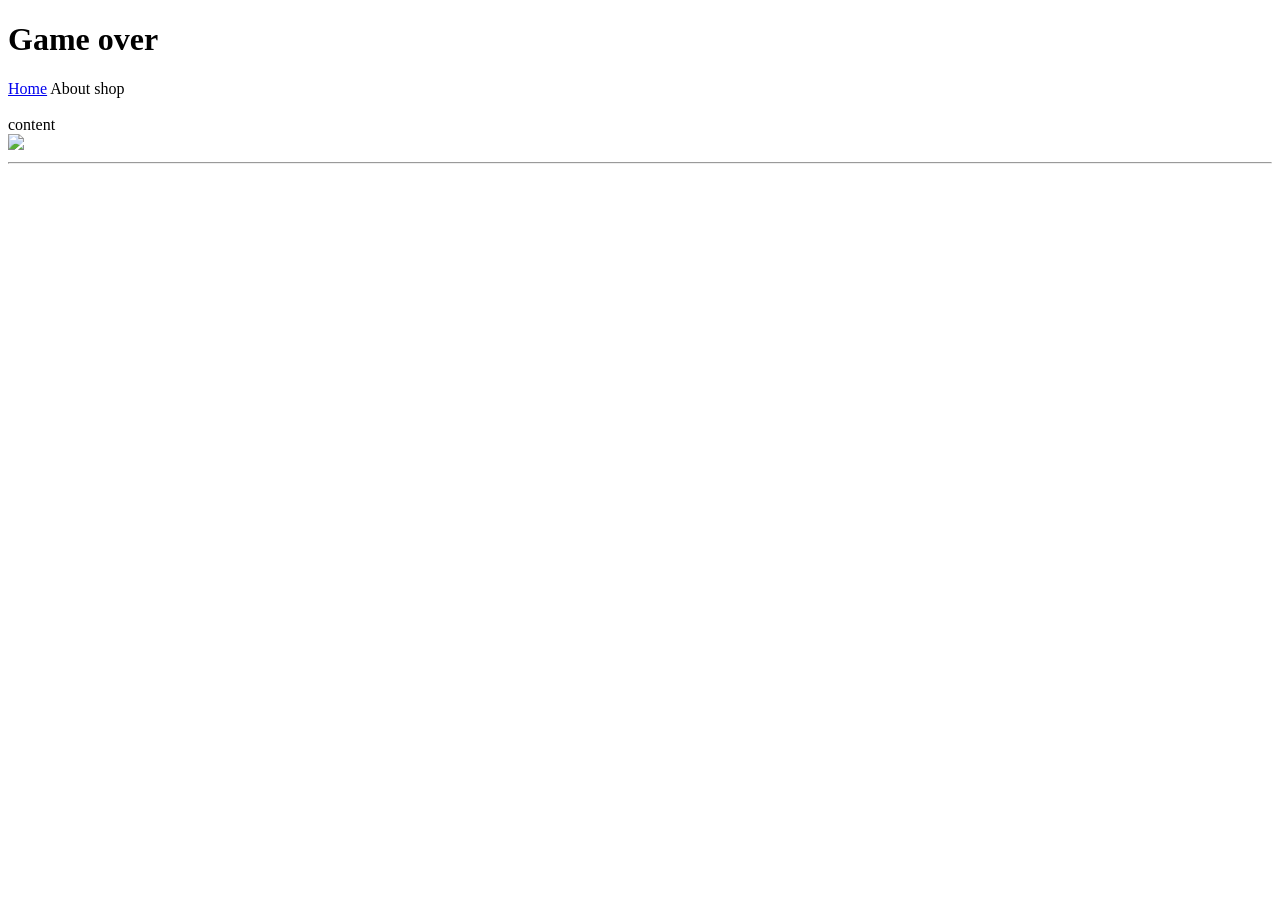
==== project(html).html @ 09778d8e "first" ====
<!DOCTYPE html>
<head>
    <title>this is my page </title>
</head>

<body>
    <div>
        <div><h1>Game over</h1>
            <a href="htpps://google.com" target="_blank" >Home</a>
            <a>About</a>
            <a>shop</a>
        </div>

    </div>
    <br />
    <div>content</div>
    <img src="https://m.media-amazon.com/images/I/912gn5T5vmL._AC_UF1000,1000_QL80_.jpg" 
    width="200"
    />
    <hr />
    <br />

</body>
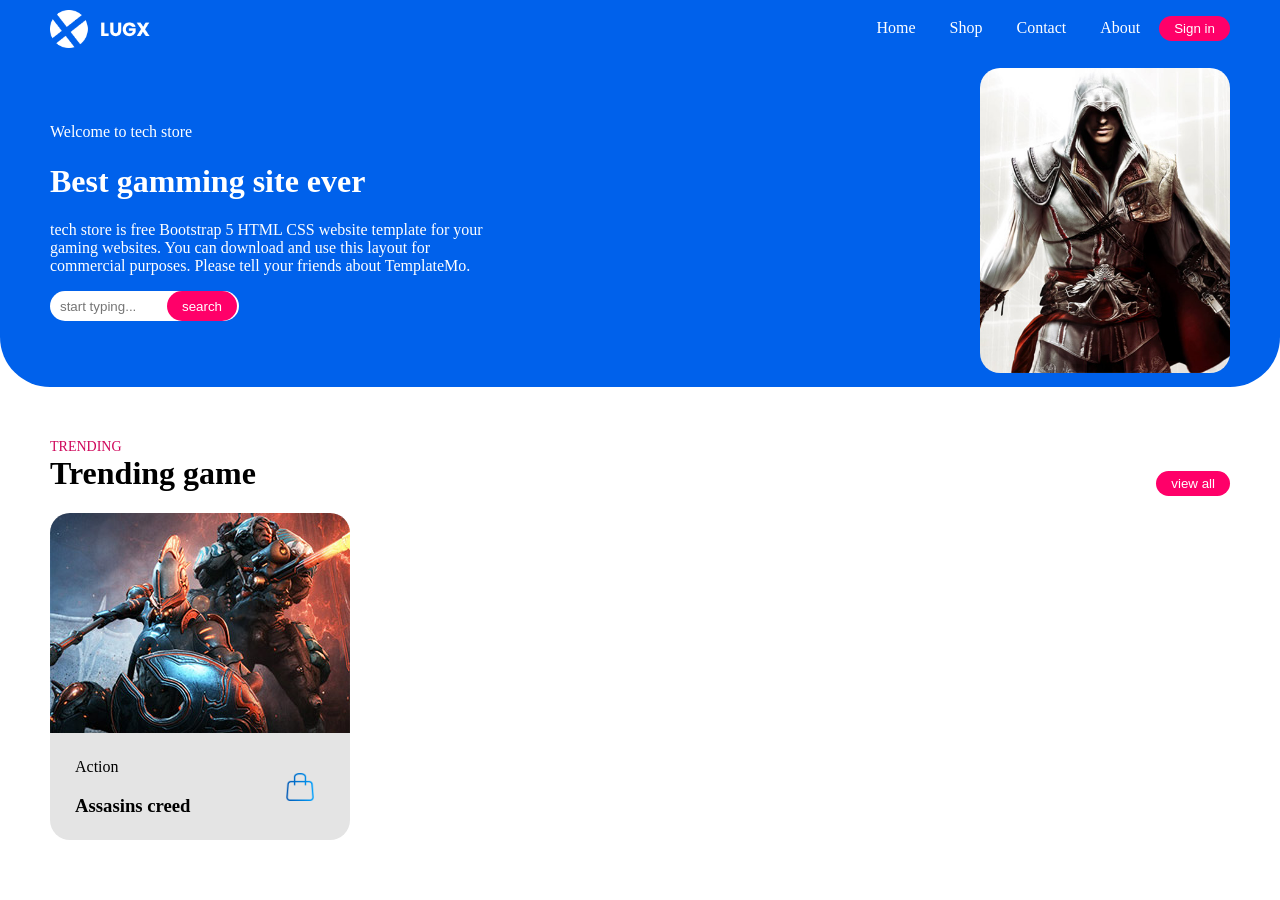
==== commit 3bed4b9f: "modifier 2" ====
--- a/project(html).html
+++ b/project(html).html
@@ -1,23 +1,69 @@
 <!DOCTYPE html>
 <head>
-    <title>this is my page </title>
+    <link rel="preconnect" href="https://fonts.googleapis.com">
+    <link rel="preconnect" href="https://fonts.gstatic.com" crossorigin>
+    <link href="https://fonts.googleapis.com/css2?family=Roboto:ital,
+    wght@0,100..900;1,100..900&display=swap" rel="stylesheet">
+    <title>tech store</title>
 </head>
+    
+<link rel="stylesheet" href="style.css" />
 
 <body>
-    <div>
-        <div><h1>Game over</h1>
-            <a href="htpps://google.com" target="_blank" >Home</a>
-            <a>About</a>
-            <a>shop</a>
+    <!-- HEADER -->
+    <div class="header" >
+        <img src = "images/logo.png" 
+            width="100"
+        />
+        <div class="header-link">
+            <a href="#">Home</a>
+            <a href="#">Shop</a>
+            <a href="#">Contact</a>
+            <a href="#">About</a>
+            <button class="btn">Sign in</button>
         </div>
+    </div>
 
-    </div>
-    <br />
-    <div>content</div>
-    <img src="https://m.media-amazon.com/images/I/912gn5T5vmL._AC_UF1000,1000_QL80_.jpg" 
-    width="200"
-    />
-    <hr />
-    <br />
+    <!-- page landing-->
+     <div class="page-landing">
+        <div class="page-landing-left-section" >
+            <span>Welcome to tech store </span>
+            <h1>Best gamming site ever </h1>
+            <p>tech store is free Bootstrap 5 HTML CSS website template for your
+            gaming websites. You can download and use this layout for commercial
+            purposes. Please tell your friends about TemplateMo.</p>
+            <div class="page-landing-button">
+                <input placeholder="start typing..."/>
+                <button class="btn">search</button>
+            </div>
+        </div>
+        <div class="page-landing-image">
+            <img src="images/banner-image.jpg" />
+        </div>
+     </div>
 
+     <!--Trender container-->
+     <div class="trending-container">
+        <div>
+            <span>Trending</span>
+            <div class="trending-header">
+                <h1>Trending game</h1>
+                <button class="btn" >view all</button>
+            </div>
+        </div>
+        <div class="trending-cards">
+            <div class="cards">
+                <img src="images/trending-01.jpg" />
+                <div class="card-info">
+                    <div class="card-name">
+                        <p>Action</p>
+                        <h3>Assasins creed </h3>
+                    </div >
+                    <a>
+                        <img src="images/online-shopping.png" />
+                    </a>
+                </div>
+            </div>
+        </div>
+     </div>
 </body>
--- a/style.css
+++ b/style.css
@@ -0,0 +1,120 @@
+
+body 
+{
+    margin: 0px ;
+    .roboto-link {
+    font-family: "Roboto", sans-serif;
+    font-optical-sizing: auto;
+    font-weight: 400;
+    font-style: normal;
+    font-variation-settings:
+        "wdth" 100;
+    }
+}
+
+.header {
+    background-color: #0061eb;
+    display: flex;
+    justify-content: space-between;
+    align-items: center;
+    padding: 10px 50px ;
+}
+
+.header-link a {
+    color: white;
+    padding: 5px 15px;
+    text-decoration: none;
+}
+
+.header-link a:hover {
+    color: gold;
+    background-color: #1b76f8;
+    border-radius: 25px;
+}
+
+.btn {
+    background-color: #ff0069;
+    color: white;
+    border: 0px ;
+    border-radius: 25px ;
+    padding: 5px 15px ;
+}
+
+.btn:hover {
+    background-color: #ff62a3;
+}
+
+
+.page-landing {
+    background-color: #0061eb;
+    color: white;
+    display: flex;
+    justify-content: space-between;
+    align-items: center;
+    padding: 10px 50px ;
+    border-radius: 0 0 50px 50px;
+}
+
+.page-landing-left-section{
+    width: 450px ;
+}
+
+.page-landing-button input {
+    border-radius: 25px ;
+    border: none;
+    outline: none;
+    height: 30px ;
+    padding: 0 10px ;
+}
+
+.page-landing button {
+    position: absolute;
+    left: 167px ;
+    height: 30px;
+}
+
+.page-landing-image img {
+    width: 250px;
+    border-radius: 20px;
+}
+
+.trending-container {
+    padding: 50px 50px;
+}
+
+.trending-header {
+display: flex;
+justify-content: space-between;
+align-items: center;
+}
+
+.trending-header h1 {
+    margin-top: 0px;
+}
+
+.trending-container span {
+    color: #cf065a;
+    text-transform: uppercase;
+    font-size: 14px ;
+}
+
+.cards {
+    background-color: rgb(228, 228, 228);
+    width: 300px;
+    border-radius: 20px;
+}
+
+.card-info img {
+    width: 50px;
+}
+
+.card-info {
+    display: flex;
+    align-items: center;
+    justify-content: space-between;
+    padding: 5px 25px;
+}
+
+.cards img {
+    border-radius: 20px 20px 0 0 ;
+}
